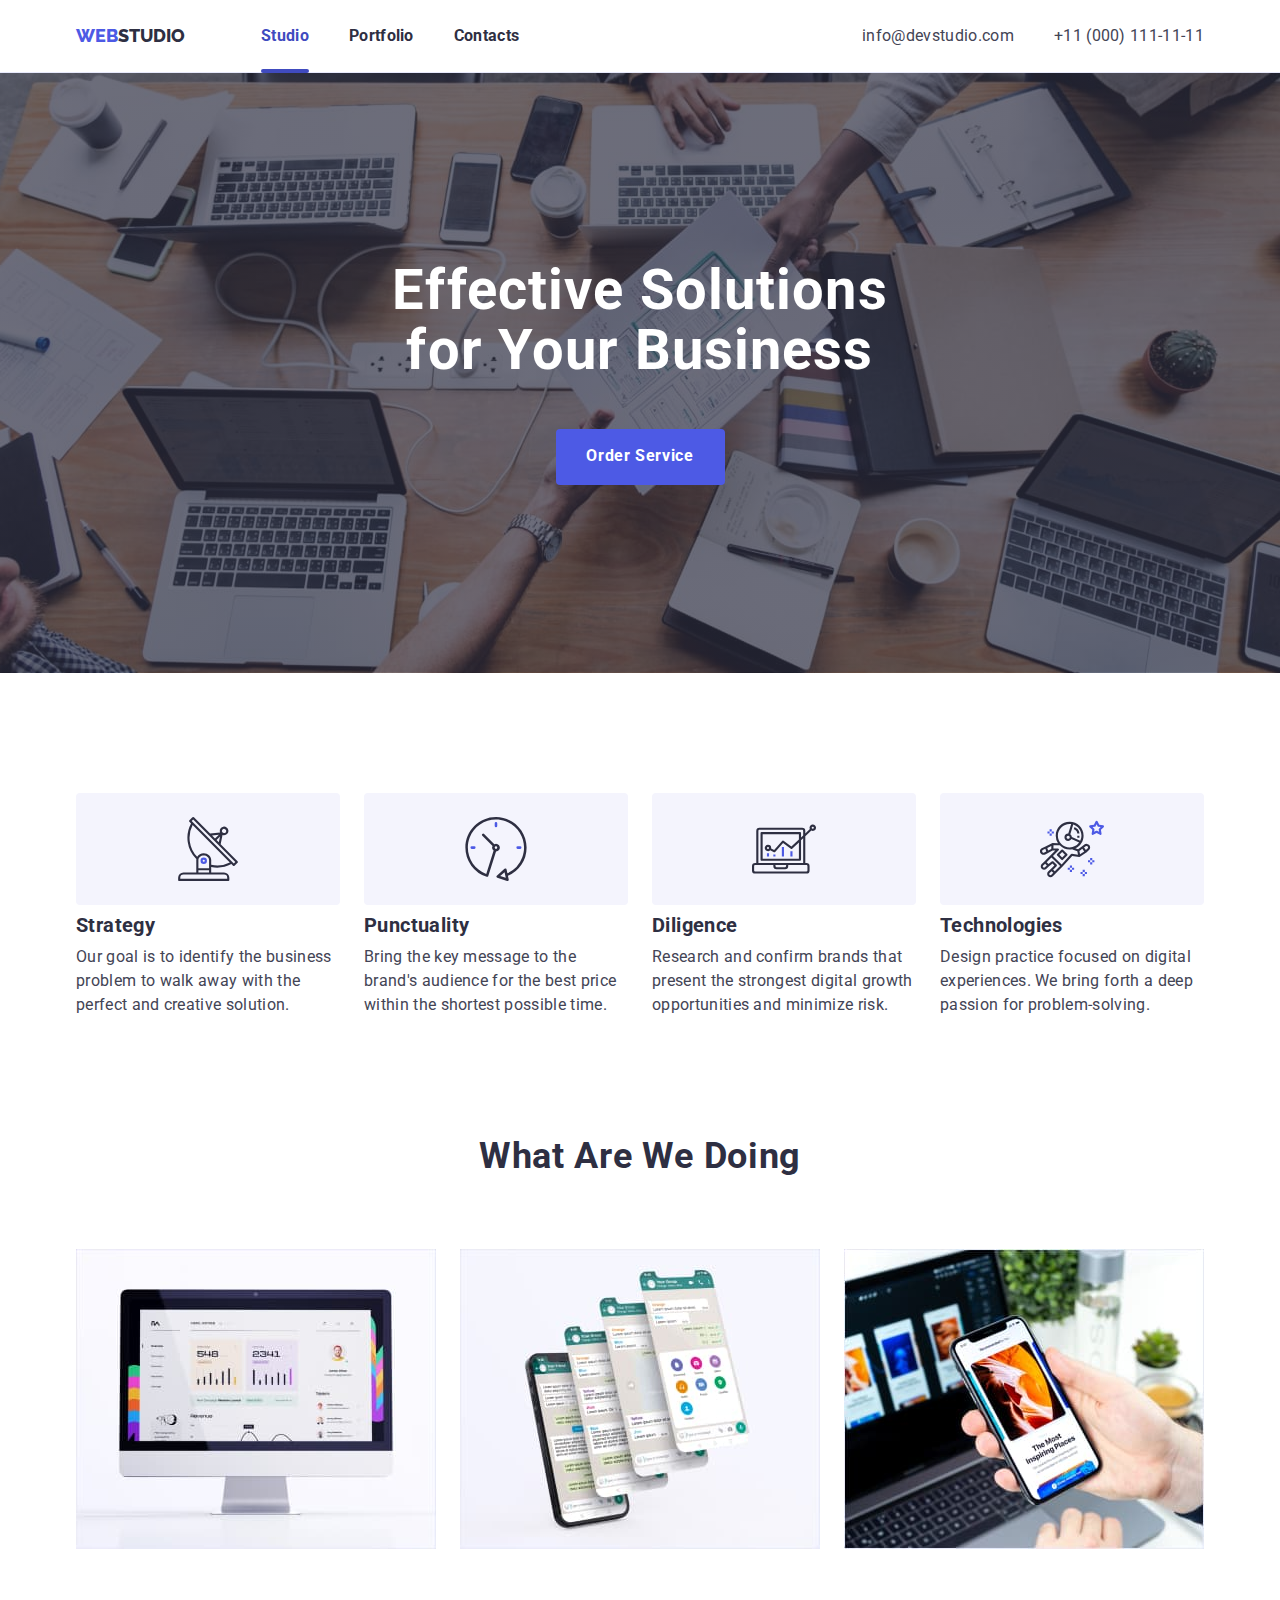
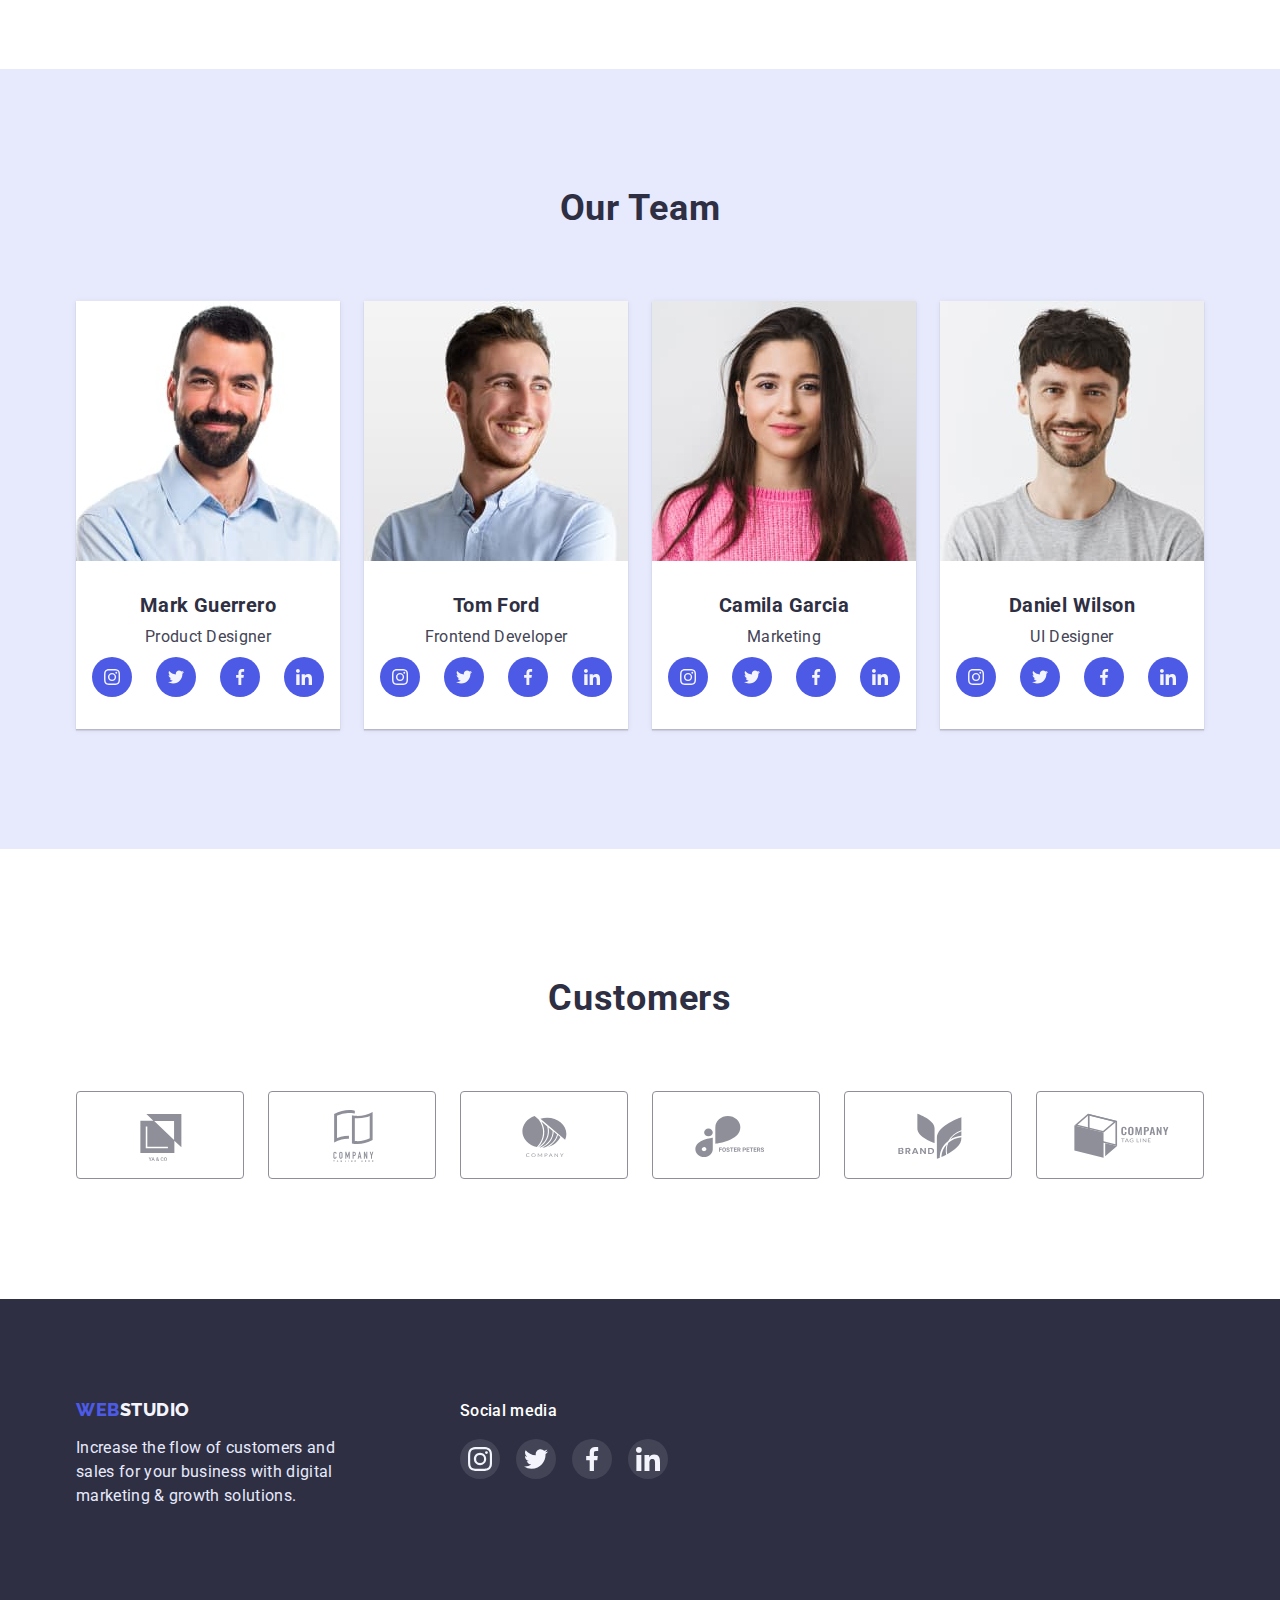
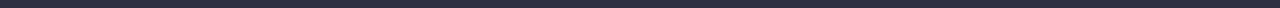
==== index.html @ 7f332500 "Create index.html" ====
<!DOCTYPE html>
<html lang="en">
<head>
    <meta charset="UTF-8">
    <meta http-equiv="X-UA-Compatible" content="IE=edge">
    <meta name="viewport" content="width=device-width, initial-scale=1.0">
    <title>Webstudio</title>
    <link rel="stylesheet" href="https://cdn.jsdelivr.net/npm/modern-normalize@1.1.0/modern-normalize.min.css">
    <link rel="preconnect" href="https://fonts.googleapis.com">
    <link rel="preconnect" href="https://fonts.gstatic.com" crossorigin>
    <link href="https://fonts.googleapis.com/css2?family=Raleway:wght@800&family=Roboto:wght@400;500;700;900&display=swap" rel="stylesheet">
    <link rel="stylesheet" href="./css/styles.css">
</head>
<body>
    <!--HEADER-->   
    <header class="header">
        
        <div class="container header-container">
        <a class="header-logo link" href="./index.html">Web<span class="header-logo-studio">Studio</span></a>
        <nav class="header-navigation">
            <ul class="header-list list">
                <li class="header-item">
                    <a class="header-link link current" href="./index.html">Studio</a>
                </li>
                <li class="header-item">
                    <a class="header-link link" href="./portfolio.html">Portfolio</a>
                </li>
                <li class="header-item">
                    <a class="header-link link" href="">Contacts</a>
                </li>
            </ul>
        </nav>
        <ul class="header-list list">
            <li class="header-item">
                <a class="contacts link" href="mailto:info@devstudio.com">info@devstudio.com</a>
            </li>
            <li class="header-item">
                <a class="contacts link" href="tel:+11(000)1111111">+11 (000) 111-11-11</a>
            </li>
        </ul>
        </div>
    </header>
    <main>
        <!--Hero-->
        <section class="hero">
            <div class="container">
            <h1 class="main-title">Effective Solutions for Your Business</h1>
            <button class="modal-btn" type="button" data-modal-open>Order Service</button>
        </div>
        </section>
        <section class="solutions section">
            
            <div class="container">
            <h2 hidden>solution</h2>
                <ul class="menu-solutions list">
                    <li class="menu-item">
                        <div class="menu-item-icon">
                            <svg class="menu-icon" width="64" height="64">
                            <use href="./images/icons.svg/symbol-defs[1].svg#icon-antenna" ></use>
                        </svg>
                        </div>
                        <p class="menu-name">Strategy</p>
                        <p class="menu-text">Our goal is to identify the business
                            problem to walk away with the perfect and creative solution. </p>
                    </li>
                    <li class="menu-item">
                        <div class="menu-item-icon">
                            <svg class="menu-icon" width="64" height="64">
                            <use href="./images/icons.svg/symbol-defs[1].svg#icon-clock" ></use>
                        </svg>
                        </div>
                        <p class="menu-name">Punctuality</p>
                        <p class="menu-text">Bring the key message to the brand's audience for the best price within the shortest possible time.</p>
                    </li>
                    <li class="menu-item">
                        <div class="menu-item-icon">
                            <svg class="menu-icon" width="64" height="64">
                            <use href="./images/icons.svg/symbol-defs[1].svg#icon-diagram" ></use>
                        </svg>
                        </div>
                        <p class="menu-name">Diligence</p>
                        <p class="menu-text">Research and confirm brands that present the strongest digital growth opportunities and minimize risk.
                        </p>
                    </li>
                    <li class="menu-item">
                        <div class="menu-item-icon">
                            <svg class="menu-icon" width="64" height="64">
                            <use href="./images/icons.svg/symbol-defs[1].svg#icon-astronaut-1-1" ></use>
                        </svg>
                        </div>
                        <p class="menu-name">Technologies</p>
                        <p class="menu-text">Design practice focused on digital experiences. We bring forth a deep passion for problem-solving.</p>
                    </li>
                </ul>
                </div>
        </section>
        <section class="images">
            <div class="container">
            <h2 class="images-title title">What are we doing</h2>
            <ul class="images-menu list">
                <li class="images-item"> 
                    <img src="./images/homework1/monitor.jpg" alt="monitor" width="360" height="300">
                </li>
                <li class="images-item"> 
                    <img src="./images/homework1/phones.jpg" alt="phones" width="360" height="300"> 
                </li>
                <li class="images-item">
                    <img src="./images/homework1/phone.jpg" alt="phone" width="360" height="300"> 
                </li>
            </ul>
            </div>
        </section>
        <section class="team section">
            <div class="container">
            <h2 class="team-title title">Our Team</h2>
            <ul class="team-photo list">
                <li class="team-item">
                   
                    <img src="./images/homework1/mark_guerrero.jpg" alt="man with a beard" width="264" height="260"> 
                <div class="team-item-container">
                 <h3 class="team-name">Mark Guerrero</h3> 
            <p class="team-text">Product Designer</p>
            <ul class="team-soc-list list">
                <li class="team-soc-item">
                    <a href="" class="team-soc-link link">
                    <svg class="team-soc-icon" width="16" height="16">
                        <use href="./images/icons.svg/symbol-defs[1].svg#icon-instagram-2-1"></use>
                    </svg>
                </a></li>
                <li class="team-soc-item">
                    <a href="" class="team-soc-link link">
                        <svg class="team-soc-icon" width="16" height="16">
                        <use href="./images/icons.svg/symbol-defs[1].svg#icon-twitter-1-1"></use>
                    </svg>
                </a></li>
                <li class="team-soc-item">
                    <a href="" class="team-soc-link link">
                    <svg class="team-soc-icon" width="16" height="16">
                        <use href="./images/icons.svg/symbol-defs[1].svg#icon-facebook-1-1"></use>
                    </svg>
                </a></li>
                <li class="team-soc-item"><a href="" class="team-soc-link link">
                    <svg class="team-soc-icon" width="16" height="16">
                        <use href="./images/icons.svg/symbol-defs[1].svg#icon-linkedin-1-1"></use>
                    </svg>
                </a></li>
            </ul>

                </div>
        </li>
                <li class="team-item">
                    <img src="./images/homework1/tom_ford.jpg" alt="blond man" width="264" height="260"> 
                <div class="team-item-container">
                    <h3 class="team-name">Tom Ford</h3>
            <p class="team-text">Frontend Developer</p> 
            <ul class="team-soc-list list">
                <li class="team-soc-item">
                    <a href="" class="team-soc-link link">
                    <svg class="team-soc-icon" width="16" height="16">
                        <use href="./images/icons.svg/symbol-defs[1].svg#icon-instagram-2-1"></use>
                    </svg>
                </a></li>
                <li class="team-soc-item">
                    <a href="" class="team-soc-link link">
                        <svg class="team-soc-icon" width="16" height="16">
                        <use href="./images/icons.svg/symbol-defs[1].svg#icon-twitter-1-1"></use>
                    </svg>
                </a></li>
                <li class="team-soc-item">
                    <a href="" class="team-soc-link link">
                    <svg class="team-soc-icon" width="16" height="16">
                        <use href="./images/icons.svg/symbol-defs[1].svg#icon-facebook-1-1"></use>
                    </svg>
                </a></li>
                <li class="team-soc-item"><a href="" class="team-soc-link link">
                    <svg class="team-soc-icon" width="16" height="16">
                        <use href="./images/icons.svg/symbol-defs[1].svg#icon-linkedin-1-1"></use>
                    </svg>
                </a></li>
            </ul>
                </div>
        </li>
                <li class="team-item">
                    <img src="./images/homework1/camila_garcia.jpg" alt="woman" width="264" height="260"> 
                <div class="team-item-container">
                    <h3 class="team-name">Camila Garcia</h3>
                    <p class="team-text">Marketing</p>
                    <ul class="team-soc-list list">
                        <li class="team-soc-item">
                            <a href="" class="team-soc-link link">
                            <svg class="team-soc-icon" width="16" height="16">
                                <use href="./images/icons.svg/symbol-defs[1].svg#icon-instagram-2-1"></use>
                            </svg>
                        </a></li>
                        <li class="team-soc-item">
                            <a href="" class="team-soc-link link">
                                <svg class="team-soc-icon" width="16" height="16">
                                <use href="./images/icons.svg/symbol-defs[1].svg#icon-twitter-1-1"></use>
                            </svg>
                        </a></li>
                        <li class="team-soc-item">
                            <a href="" class="team-soc-link link">
                            <svg class="team-soc-icon" width="16" height="16">
                                <use href="./images/icons.svg/symbol-defs[1].svg#icon-facebook-1-1"></use>
                            </svg>
                        </a></li>
                        <li class="team-soc-item"><a href="" class="team-soc-link link">
                            <svg class="team-soc-icon" width="16" height="16">
                                <use href="./images/icons.svg/symbol-defs[1].svg#icon-linkedin-1-1"></use>
                            </svg>
                        </a></li>
                    </ul>
                </div>
                </li>
                <li class="team-item">
                    <img src="./images/homework1/daniel_wilson.jpg" alt="man in a gray T-shirt" width="264" height="260"> 
                <div class="team-item-container">
                    <h3 class="team-name">Daniel Wilson</h3>
                <p class="team-text">UI Designer</p>
                <ul class="team-soc-list list">
                    <li class="team-soc-item">
                        <a href="" class="team-soc-link link">
                        <svg class="team-soc-icon" width="16" height="16">
                            <use href="./images/icons.svg/symbol-defs[1].svg#icon-instagram-2-1"></use>
                        </svg>
                    </a></li>
                    <li class="team-soc-item">
                        <a href="" class="team-soc-link link">
                            <svg class="team-soc-icon" width="16" height="16">
                            <use href="./images/icons.svg/symbol-defs[1].svg#icon-twitter-1-1"></use>
                        </svg>
                    </a></li>
                    <li class="team-soc-item">
                        <a href="" class="team-soc-link link">
                        <svg class="team-soc-icon" width="16" height="16">
                            <use href="./images/icons.svg/symbol-defs[1].svg#icon-facebook-1-1"></use>
                        </svg>
                    </a></li>
                    <li class="team-soc-item"><a href="" class="team-soc-link link">
                        <svg class="team-soc-icon" width="16" height="16">
                            <use href="./images/icons.svg/symbol-defs[1].svg#icon-linkedin-1-1"></use>
                        </svg>
                    </a></li>
                </ul>
                </div>
            </li>
            </ul>
        </div>
        </section>
        <section class="customers">
            <div class="container">
<h2 class="title">Customers</h2>
<ul class="customers-list list">
    <li class="customers-item"><a href="" class="customers-link link">
        <svg class="customers-icon" width="104" height="56">
            <use href="./images/icons.svg/symbol-defs[1].svg#icon-Logo-1"></use>
        </svg>
    </a></li>
    <li class="customers-item"><a href="" class="customers-link link">
        <svg class="customers-icon" width="104" height="56">
            <use href="./images/icons.svg/symbol-defs[1].svg#icon-Logo-2"></use>
        </svg>
    </a></li>
    <li class="customers-item"><a href="" class="customers-link link">
        <svg class="customers-icon" width="104" height="56">
            <use href="./images/icons.svg/symbol-defs[1].svg#icon-Logo-3"></use>
        </svg>
    </a></li>
    <li class="customers-item"><a href="" class="customers-link link">
        <svg class="customers-icon" width="104" height="56">
            <use href="./images/icons.svg/symbol-defs[1].svg#icon-Logo-4"></use>
        </svg>
    </a></li>
    <li class="customers-item"><a href="" class="customers-link link">
        <svg class="customers-icon" width="104" height="56">
            <use href="./images/icons.svg/symbol-defs[1].svg#icon-Logo-5"></use>
        </svg>
    </a></li>
    <li class="customers-item"><a href="" class="customers-link link">
        <svg class="customers-icon" width="104" height="56">
            <use href="./images/icons.svg/symbol-defs[1].svg#icon-Logo-6"></use>
        </svg>
    </a></li>
</ul>
</div>
        </section>
    </main>
    <footer class="footer">
        <div class=" footer-container container ">
        <div class="">
        <a class="footer-link link" href="/">Web<span class="footer-studio">Studio</span></a>
        <p class="footer-text">Increase the flow of customers and sales for your business with digital marketing & growth solutions.</p>
        </div>
        <div class="">
            <h3 class="footer-title">Social media</h3>
            <ul class="footer-soc-list list">
                <li class="footer-soc-item">
                    <a href="" class="footer-soc-link link">
                    <svg class="footer-soc-icon" width="24" height="24">
                        <use href="./images/icons.svg/symbol-defs[1].svg#icon-instagram-2-1"></use>
                    </svg>
                </a></li>
                <li class="footer-soc-item">
                    <a href="" class="footer-soc-link link">
                        <svg class="footer-soc-icon" width="24" height="24">
                        <use href="./images/icons.svg/symbol-defs[1].svg#icon-twitter-1-1"></use>
                    </svg>
                </a></li>
                <li class="footer-soc-item">
                    <a href="" class="footer-soc-link link">
                    <svg class="footer-soc-icon" width="24" height="24">
                        <use href="./images/icons.svg/symbol-defs[1].svg#icon-facebook-1-1"></use>
                    </svg>
                </a></li>
                <li class="footer-soc-item"><a href="" class="footer-soc-link link">
                    <svg class="footer-soc-icon" width="24" height="24">
                        <use href="./images/icons.svg/symbol-defs[1].svg#icon-linkedin-1-1"></use>
                    </svg>
                </a></li>
            </ul>
        </div></div>
    </footer>
    <div class="backdrop is-hidden" data-modal>
        <div class="modal">
            <button type="button" class="modal-close" data-modal-close>
                <svg class="modal-icon" widht="8" height="8">
                    <use href="./images/icons.svg/symbol-defs[1].svg#icon-close-black-18dp-2-1-1"></use>
                </svg>
            </button>
        </div>
    </div>
    <script src="./js/modal.js"></script>
</body>
</html>
---- css/styles.css ----
:root {
    --dark-color:#2E2F42;
    --text-color: #434455;
    --pressed-state-color: #404BBF;
    --btn-color: #FFFFFF;
    --links-color: #4D5AE5;
    --accent-color:#E7E9FC;
    --footer-logo-color: #F4F4FD;
}
body {
    font-family: 'Roboto', sans-serif;
   color: var(--text-color);

}
p,h1,h2,h3,h4,h5,h6 {
    margin-top: 0; 
    margin-bottom: 0;
     }
ol, ul{
    margin-top: 0; 
    margin-bottom: 0;
    padding-left: 0;
}
img {
    display: block;
}
.container {
    width: 1158px;
    padding-left: 15px;
    padding-right: 15px;
margin: 0 auto;


}
.section {
    padding-bottom: 120px;
    padding-top: 120px;
}
/*------------HEADER----------------*/
.list {
    list-style: none;
}
.link {
    text-decoration: none;
}
.header {
    padding-top: 24px;
    padding-bottom: 24px;
    border-bottom: 1px solid var(--accent-color);
}
.header-container {
    display: flex;
    align-items: center;
}

.header-logo {
font-family: 'Raleway', sans-serif;
font-weight: 800;
font-size: 18px;
line-height: 1.33;
text-transform: uppercase;
margin-right: 76px;
color: var(--links-color);
}

.header-logo-studio {
/* NAVY BLUE */
color: var(--dark-color);

}


/*-----------------nav-------------------------*/
.header-navigation {
    display: flex;
    align-items: center;
    margin-right: auto;
}
.header-list {
    display: flex;
    gap: 40px;  
}
.header-link {
    position: relative;
    font-weight: 700;
    font-size: 16px;
    line-height: 1.5;
    letter-spacing: 0.02em;
   /* navy blue */
   color: var(--dark-color);
    transition: color 250ms cubic-bezier(0.4, 0, 0.2, 1);
    
}
.header-link.current::after {
    content: "";
position: absolute;
width: 100%;
height: 4px;
background: #404BBF;
border-radius: 2px;
left: 0;
bottom: -28px;

}
.header-link:hover,
.header-link:focus {
    color: var(--pressed-state-color);
    background-color:var(--btn-color);
}
.header-list .header-link.current {
    color: var(--pressed-state-color);
}

/*-------------/nav----------------*/


/*--------------contacts--------------*/
.contacts {
    position: relative;
    font-size: 16px;
    line-height: 1.5;
    letter-spacing: 0.02em;
/* SLATE */
    color: var(--text-color);
    transition: color 250ms cubic-bezier(0.4, 0, 0.2, 1);
}
.contacts:hover,
.contacts:focus {
    color: var(--pressed-state-color);
   background-color: var(--btn-color);
}
/*----------------/contacts-------------------*/
/*--------------------/HEADER-----------*/
/*---------------MAIN-HERO-------------------*/
.hero {
    padding-top: 188px;
    padding-bottom: 188px;
    background-color: var(--dark-color);
    text-align: center;
    background-image: linear-gradient(
        rgba(46, 47, 66, 0.7),
        rgba(46, 47, 66, 0.7)
    ), url(../images/hw4/people-office.jpg);
    background-repeat: no-repeat;
    background-position: center;
    background-size: cover;
    max-width: 1440px;
    margin: auto;
}

.main-title {
max-width: 496px;
font-weight: 700;
font-size: 56px;
line-height: 1.07;
letter-spacing: 0.02em;
color: var(--btn-color);

margin-left: auto;
margin-right: auto;
margin-bottom: 48px;

}
.modal-btn {
    
  min-width: 169px;
  height: 56px;
    font-family: inherit;
    font-weight: 700;
    font-size: 16px;
    line-height: 1.18;
    letter-spacing: 0.04em;
    cursor: pointer;
    color: var(--btn-color);    
    background-color: var(--links-color);
    border-radius: 4px;
    border: none;
    transition: background-color 250ms cubic-bezier(0.4, 0, 0.2, 1);
}
.modal-btn:hover,
.modal-btn:focus
 { 
background-color: var(--pressed-state-color);

}
/*-----------------/Hero----------------*/
/*----------------- Section-SOLUTIONS---------*/
.menu-solutions {
    
    display: flex;
    flex-wrap: wrap;
    gap: 24px;
    column-gap: 24px;
    align-items: center;
     
}
.menu-item {
    flex-basis: calc((100% - 72px)/4);
    max-width: 264px;
}  
.menu-name{
   
    font-weight: 700;
    font-size: 20px;
    line-height: 1.2;
    letter-spacing: 0.02em; 
    /* NAVY BLUE */
    color: var(--dark-color);
    margin-bottom: 8px;
    margin-top: 8px;
}
.menu-text {
    
    font-size: 16px;
    line-height: 1.5;
    letter-spacing: 0.02em;
    /* SLATE */
    color: var(--text-color);    
}
.menu-item-icon {
    display: flex;
    border-radius: 4px;
        background-color: var(--footer-logo-color);
        align-items: center;
        justify-content: center;
        padding-top: 24px;
        padding-bottom: 24px;
}
.menu-icon{
    fill: var(--dark-color);
 
}
   
    
/*-----------------/section-SOLUTIONS---------*/
/*------------------sec-IMAGES-TEAM--------------------*/
.images-menu {
    display: flex;
    flex-wrap: wrap;
    gap: 24px;
    flex-basis: calc((100%-48px)/3);
}
.images {
    padding-bottom: 120px;
   
}
.title {

font-weight: 700;
font-size: 36px;
line-height: 1.11;
letter-spacing: 0.02em;
text-transform: capitalize;
color: var(--dark-color);
margin-bottom: 72px;
text-align: center;
}
/*------------------/sec-IMAGES--------------------*/


.team-item {
    box-shadow: 0px 1px 6px rgba(46, 47, 66, 0.08), 0px 1px 1px rgba(46, 47, 66, 0.16), 0px 2px 1px rgba(46, 47, 66, 0.08);
 
 background: var(--btn-color);

}

.team-name {
    
    font-weight: 700;
    font-size: 20px;
    line-height: 1.2;
    letter-spacing: 0.02em;
    /* NAVY BLUE */
    color: var(--dark-color);
  
    margin-bottom: 8px;
}
.team-text{
    font-size: 16px;
    line-height: 1.5;
    letter-spacing: 0.02em;
    /* SLATE */
    color: var(--text-color);
    margin-bottom: 8px;
}

.team {
    background-color: var(--accent-color);
}
.team-photo {
    display: flex;
    flex-wrap: wrap;
   gap: 24px;
   text-align: center;
   flex-basis: calc((100%-72px)/4); 
  
   
}
.team-item-container {
padding: 32px 16px;
}
.team-soc-list {
    display: flex;
    justify-content: center;
    list-style: none;
    gap: 24px;
    
}

.team-soc-item {
    width: 40px;
    height: 40px;
    
}

.team-soc-link{
    
    width: 100%;
    height: 100%;
    display: flex;
    border-radius: 50%;
    background-color: var(--links-color);
    align-items: center;
    justify-content: center;
    transition: background-color 250ms cubic-bezier(0.4, 0, 0.2, 1);
}
.team-soc-icon {
    fill:var(--footer-logo-color);
}
.team-soc-link:hover,
.team-soc-link:focus{
    background-color: var(--pressed-state-color);
}

/*------------------/sec-TEAM--------------------*/


/*------------------customers---------------------*/
.customers {
    padding-top: 130px;
    padding-bottom: 120px;
}
.customers-item {
    width: 168px;
    height: 88px;
    
}
.customers-link {
    width: 100%;
    height: 100%; 
    display: flex;
    border: 1px solid #8E8F99;
    border-radius: 4px;
align-items: center;
    justify-content: center;
    background-color: var(--btn-color);
    transition: border-color 250ms cubic-bezier(0.4, 0, 0.2, 1)
    ;
}
.customers-list {
    display: flex;
    justify-content: center;
    list-style: none;
    gap: 24px;
    
}
.customers-icon{
    
    fill: #8E8F99;
    transition: fill 250ms cubic-bezier(0.4, 0, 0.2, 1);
}
.customers-link:hover,

.customers-link:focus {
    border: 1px solid var(--pressed-state-color);
   
}
.customers-link:hover .customers-icon,

.customers-link:focus .customers-icon{
fill: var(--pressed-state-color);}



/*------------------FOOTER--------------------*/
.footer-link {
    font-family: 'Raleway', sans-serif;
font-weight: 800;
font-size: 18px;
line-height: 1.17;
letter-spacing: 0.03em;
text-transform: uppercase;
/* IRIS */
color: var(--links-color);

}
.footer-studio {
    /* CLOUD */
    color:var(--footer-logo-color); 
}
.footer-text {
font-size: 16px;
line-height: 1.5;
letter-spacing: 0.02em;
/* CORNFLOWER */
color: var(--accent-color);
margin-top: 16px;
max-width: 264px;
}
.footer {
    background-color: var(--dark-color);
    padding-top: 100px;
    padding-bottom: 100px;
    
}
.footer-container{
    display: flex;
    gap: 120px;
}
.footer-title{
    display: flex;
font-weight: 500;
font-size: 16px;
line-height: 1.5;
/* identical to box height, or 150% */
letter-spacing: 0.02em;
margin-bottom:16px ;
color: var(--btn-color);
}
.footer-soc-list {
    display: flex;
    justify-content: center;
    gap: 16px;
}

.footer-soc-item {
    width: 40px;
    height: 40px;
}
.footer-soc-link {
    width: 100%;
    height: 100%;
    display: flex;
    border-radius: 50%;
    align-items: center;
    justify-content: center;
    background-color: rgba(255, 255, 255, 0.1);
    transition:  background-color 250ms cubic-bezier(0.4, 0, 0.2, 1);
}

.footer-soc-icon {
    fill: var(--footer-logo-color);
}
.footer-soc-link:hover,
.footer-soc-link:focus{
    background-color: #31D0AA;
}
/*------------------/FOOTER--------------------*/


/*---------------PORTFOLIO-----------------*/
.visually-hidden {
    border: 0;
  clip: rect(0 0 0 0);
  height: 1px;
  margin: -1px;
  overflow: hidden;
  padding: 0;
  position: absolute;
  width: 1px; 
}
.filters {
    padding-top: 96px;
    padding-bottom: 120px;
    
}
.filters-list{
    display: flex;
    flex-basis: calc((100% - 96px)/5);
    justify-content: center;
    gap:24px;
    margin:0 auto; 
    margin-bottom: 72px;
}

.filters-btn {
    font-family: inherit;
font-weight: 500;
font-size: 16px;
line-height: 1.5;
display:flex;
align-items: flex-start;
text-align: center;
letter-spacing: 0.04em;
/* IRIS */
color: var(--links-color);
background: var(--footer-logo-color);
cursor: pointer;
border-radius: 4px;
transition: color 250ms cubic-bezier(0.4, 0, 0.2, 1), 
background-color 250ms cubic-bezier(0.4, 0, 0.2, 1),
 box-shadow 250ms cubic-bezier(0.4, 0, 0.2, 1),
  border-color 250ms cubic-bezier(0.4, 0, 0.2, 1);
padding: 12px 24px;
border: 1px solid var(--accent-color);
}
.filters-btn:hover,
.filters-btn:focus {
    color: var(--btn-color);
   background-color: var(--pressed-state-color);
   border: 1px solid var(--pressed-state-color);
   box-shadow: 0px 3px 1px rgba(0, 0, 0, 0.1), 
   0px 2px 1px rgba(0, 0, 0, 0.08), 0px 2px 2px rgba(0, 0, 0, 0.12);
}
.photos-title{
    font-weight: 500;
    font-size: 20px;
    line-height: 1.2;
    letter-spacing: 0.02em;
    /* NAVY BLUE */ 
    color: var(--dark-color); 
    margin-bottom: 8px;
    
}
.photos-subtitle{
    font-size: 16px;
    line-height: 1.5;
    letter-spacing: 0.02em;
    /* SLATE */
    color: var(--text-color);
}

 .photos-list {
 flex-basis: calc((100%-192px)/9);
 display: flex;   
 flex-wrap: wrap;
row-gap: 48px;
column-gap: 24px;

}

.photos-link{
   display: block;
    box-shadow: 0px 1px 6px rgba(46, 47, 66, 0.08);
    background-color: var(--btn-color);
    transition: box-shadow 250ms cubic-bezier(0.4, 0, 0.2, 1);
    
}

.photos-link:hover,
.photos-link:focus{  
   
box-shadow: 0px 1px 6px rgba(46, 47, 66, 0.08), 0px 1px 1px rgba(46, 47, 66, 0.16),
 0px 2px 1px rgba(46, 47, 66, 0.08);

}

.photos-text {
    border: 1px solid var(--accent-color);
   border-top: 0;
padding-top: 32px;
padding-left: 16px;
padding-bottom: 32px;
}
.photos-top-text {
position: absolute;
top: 0;
font-weight: 400;
font-size: 16px;
line-height:1.5;
/* or 150% */
letter-spacing: 0.02em;
/* CLOUD */
color: var(--footer-logo-color);
background-color: var(--links-color);
height: 100%;
padding: 40px 32px;
transform: translateY(100%);
transition: transform 250ms cubic-bezier(0.4, 0, 0.2, 1);
overflow: auto;
}
.photos-top-wrap{
    position: relative;
    overflow: hidden;
}


.photos-link:hover .photos-top-text,
.photos-link:focus .photos-top-text
{
transform: translateY(0);
}

.backdrop{
    position: fixed;
    top: 0;
    width: 100%;
    height: 100%; 
    background-color: rgba(17, 19,25, 0.439);
    transition: opacity 250ms cubic-bezier(0.4, 0, 0.2, 1), visibility 250ms cubic-bezier(0.4, 0, 0.2, 1);
}

.modal{
    position: absolute;
top: 50%;
left: 50%;
    width:408px ;
    min-height: 576px;
    background-color: #FCFCFC;
    box-shadow: 0px 1px 1px rgba(0, 0, 0, 0.14), 
    0px 1px 3px rgba(0, 0, 0, 0.12), 0px 2px 1px rgba(0, 0, 0, 0.2);
border-radius: 4px;
transform: translate(-50%, -50%) scaleX(1);
transition: transform 250ms cubic-bezier(0.4, 0, 0.2, 1);
padding: 24px;
}
.modal-close{
   
    width: 24px;
    height: 24px;
    background-color: var(--accent-color);
border: 1px solid rgba(0, 0, 0, 0.1);
border-radius: 50%;
cursor: pointer;
 display: flex;
 align-items: center;
     margin-left: auto;
}
.backdrop.is-hidden .modal{
    transform: translate(-50%, -50%) scaleX(0);

}
.is-hidden{
    opacity: 0;
    visibility: hidden;
    pointer-events: none;
}
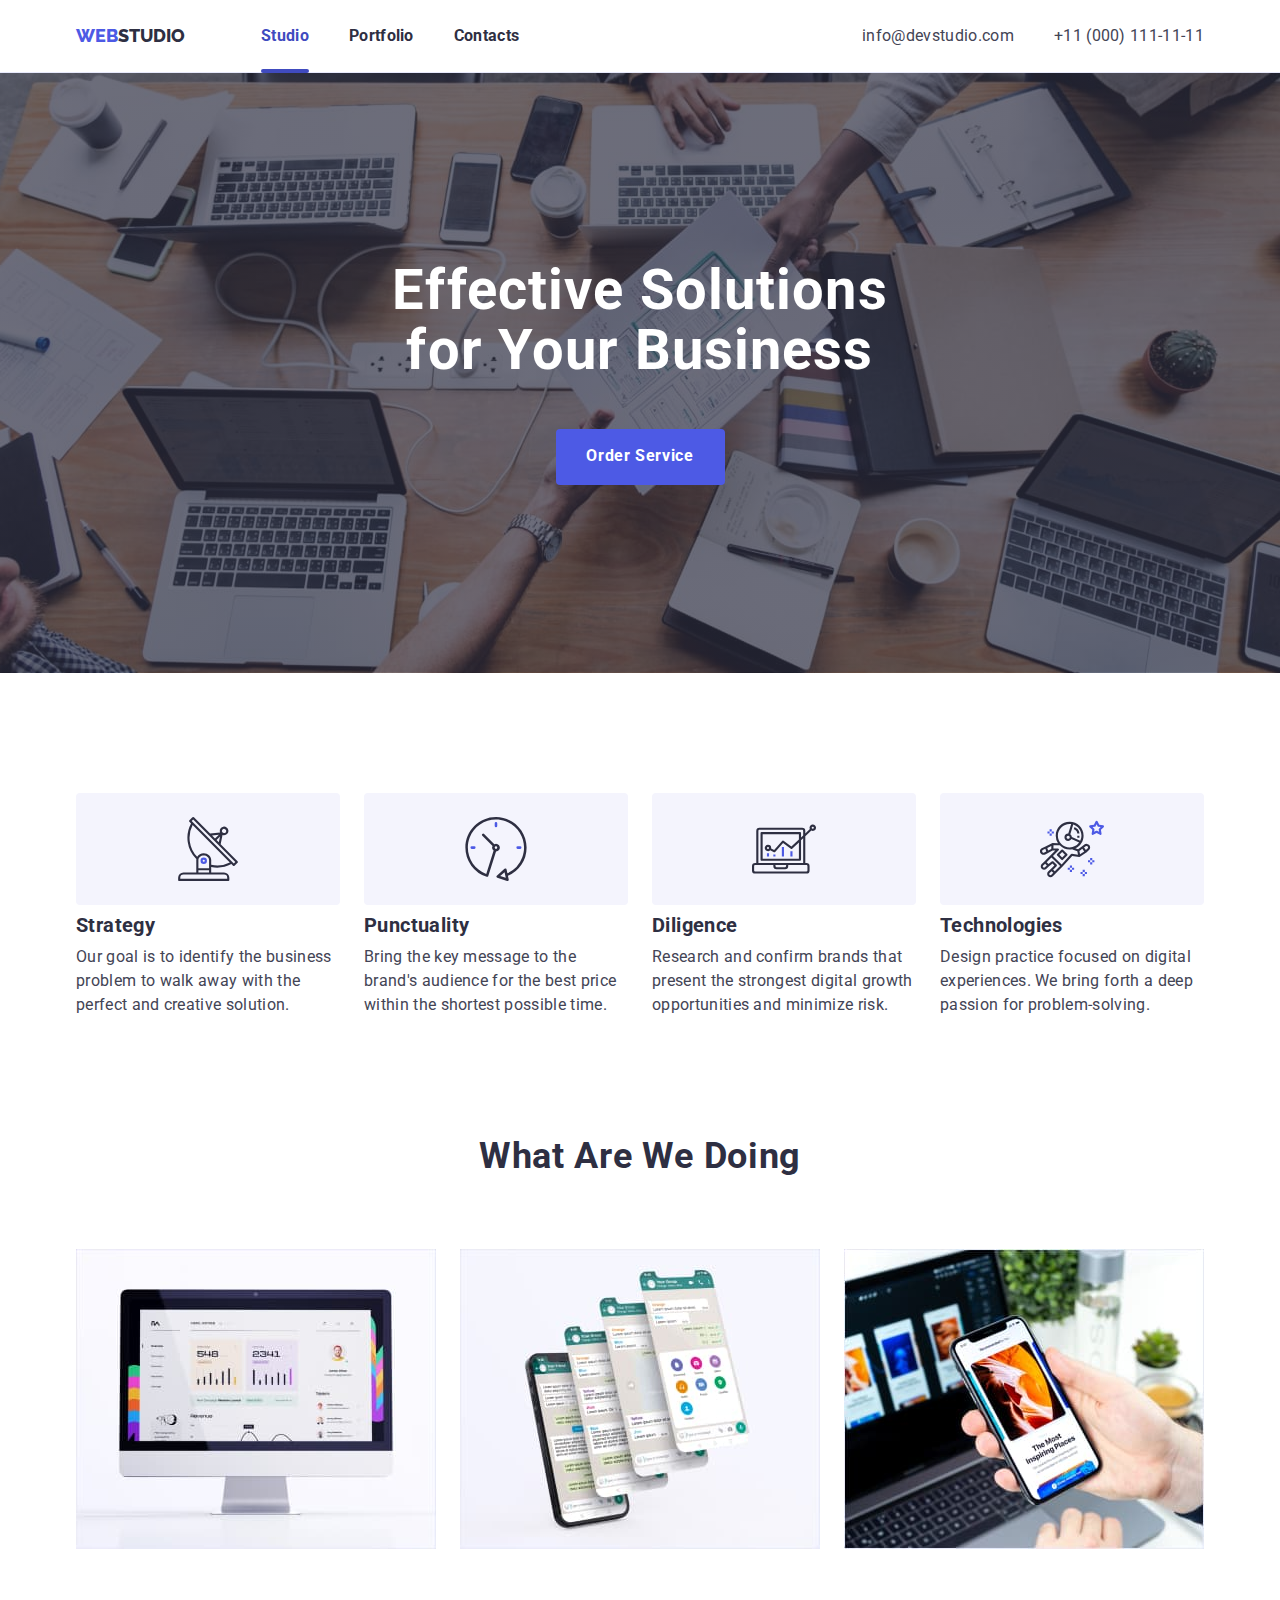
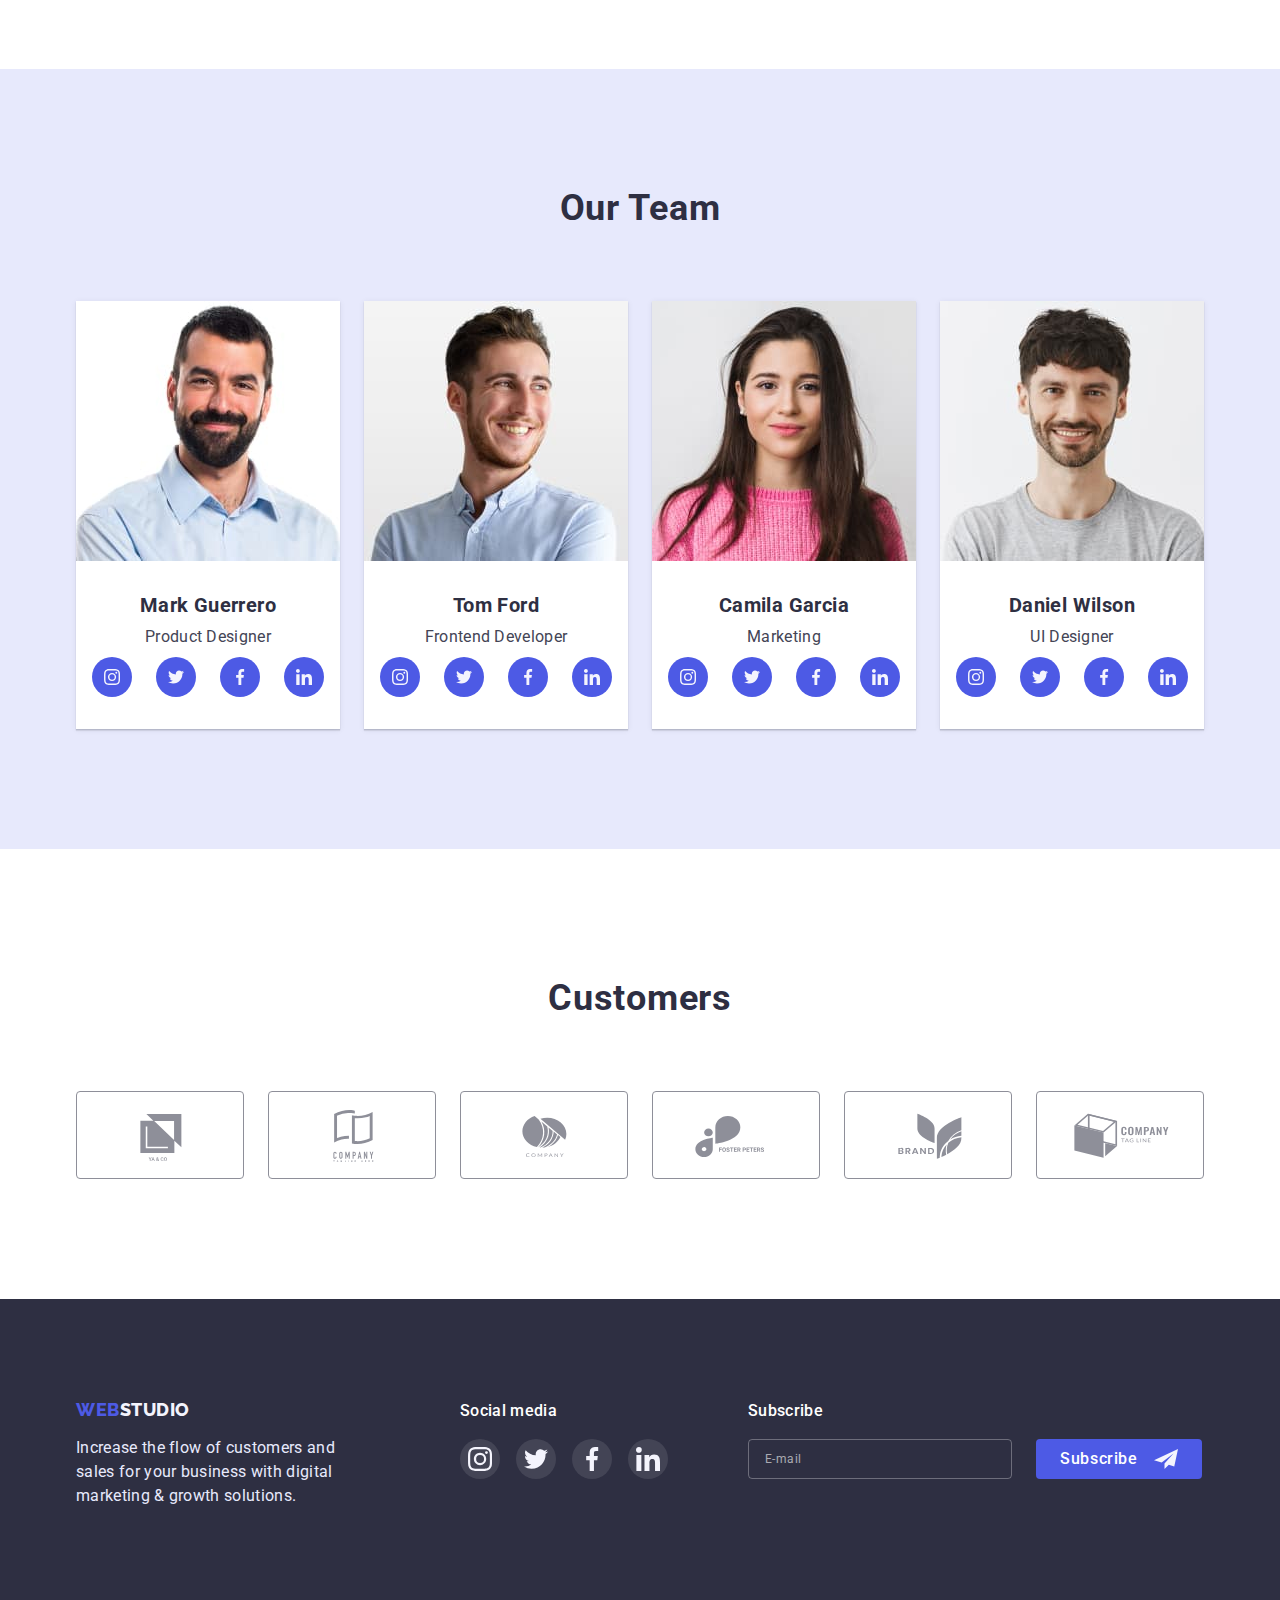
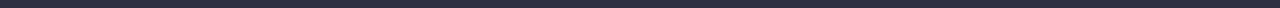
==== commit 6862765b: "Update index.html" ====
--- a/index.html
+++ b/index.html
@@ -285,13 +285,15 @@
 </div>
         </section>
     </main>
+
+
     <footer class="footer">
         <div class=" footer-container container ">
         <div class="">
         <a class="footer-link link" href="/">Web<span class="footer-studio">Studio</span></a>
         <p class="footer-text">Increase the flow of customers and sales for your business with digital marketing & growth solutions.</p>
         </div>
-        <div class="">
+        <div class="footer-field">
             <h3 class="footer-title">Social media</h3>
             <ul class="footer-soc-list list">
                 <li class="footer-soc-item">
@@ -318,17 +320,77 @@
                     </svg>
                 </a></li>
             </ul>
-        </div></div>
+        </div>
+        <div class="footer-sub">
+        <h3 class="footer-title-sub">Subscribe</h3>
+        <form class="footer-form">
+        <input type="email" class="footer-input" name="user-email" required placeholder="E-mail"/> 
+        <button type="submit" class="footer-submit">Subscribe
+            <svg class="footer-soc-icon" width="24" height="24">
+                <use href="./images/icons.svg/symbol-defs.svg#icon-Frame-3-1"></use>
+            </svg>
+        </button>
+    </form></div>
+    </div>
     </footer>
+   
     <div class="backdrop is-hidden" data-modal>
         <div class="modal">
             <button type="button" class="modal-close" data-modal-close>
-                <svg class="modal-icon" widht="8" height="8">
+                <svg class="modal-icon" width="8" height="8">
                     <use href="./images/icons.svg/symbol-defs[1].svg#icon-close-black-18dp-2-1-1"></use>
                 </svg>
             </button>
-        </div>
+            <p class="modal-title">Leave your contacts and we will call you back</p>
+           
+            <form class="modal-form">
+                <div class="modal-field">
+                    <label for="user-name" class="input-text">Name</label>
+                    <div class="input-wrap">
+                <input type="text" class="modal-input" id="user-name" name="user-name" required />
+                <svg class="input-icon" width="18" height="18">
+                    <use href="./images/icons.svg/symbol-defs.svg#icon-person-black-18dp-1-1"></use>
+                </svg>
+            </div>
+        </div>
+           
+            <div class="modal-field">
+                <label for="user-tel" class="input-text">Phone</label>
+                <div class="input-wrap">
+                <input type="tel" class="modal-input" id="user-tel" name="user-tel" required  />
+                <svg class="input-icon" width="18" height="18">
+                    <use href="./images/icons.svg/symbol-defs.svg#icon-phone-black-18dp-1-1"></use>
+                </svg>
+                </div>
+            </div>
+              
+                <div class="modal-field">
+                    <label for="user-email" class="input-text">Email</label>
+                    <div class="input-wrap">
+                <input type="email" class="modal-input" id="user-email" name="user-email" required/>
+                <svg class="input-icon" width="18" height="18">
+                    <use href="./images/icons.svg/symbol-defs.svg#icon-email-black-18dp-1-1"></use>
+                </svg></div>
+            </div>
+            <div class="modal-field">
+                <label for="user-comment" class="input-text">Comment</label>
+            <textarea name="user-comment" id="user-comment" class="modal-comment" placeholder="Text input"></textarea>
+        </div>
+          <div class="modal-field">
+            <input id="user-policy" type="checkbox" name="user_policy" value="true" class="modal-check visually-hidden"/>
+            <label for="user-policy" class="check-text">
+                <span>
+                    <svg class="check-icon" width="10" height="8">
+                        <use href="./images/icons.svg/symbol-defs.svg#icon-check-1"></use>
+                    </svg>
+                </span>I accept the terms and conditions of the&nbsp;<a href="">Privacy Policy</a></label>
+        </div>
+            
+            <button type="submit" class="modal-form-submit">Send</button>
+            </form>
     </div>
+        </div>
+   
     <script src="./js/modal.js"></script>
 </body>
 </html>--- a/css/styles.css
+++ b/css/styles.css
@@ -122,7 +122,8 @@
     letter-spacing: 0.02em;
 /* SLATE */
     color: var(--text-color);
-    transition: color 250ms cubic-bezier(0.4, 0, 0.2, 1);
+    transition: color 250ms cubic-bezier(0.4, 0, 0.2, 1),
+    background-color 250ms cubic-bezier(0.4, 0, 0.2, 1);
 }
 .contacts:hover,
 .contacts:focus {
@@ -416,7 +417,6 @@
 }
 .footer-container{
     display: flex;
-    gap: 120px;
 }
 .footer-title{
     display: flex;
@@ -444,6 +444,7 @@
     display: flex;
     border-radius: 50%;
     align-items: center;
+    
     justify-content: center;
     background-color: rgba(255, 255, 255, 0.1);
     transition:  background-color 250ms cubic-bezier(0.4, 0, 0.2, 1);
@@ -455,6 +456,78 @@
 .footer-soc-link:hover,
 .footer-soc-link:focus{
     background-color: #31D0AA;
+}
+.footer-field{
+    margin-left: 120px;
+    margin-right: 80px;
+}
+.footer-input {
+    width: 264px;
+    height: 40px;
+    background-color: transparent;
+    border: 1px solid rgba(255, 255, 255, 0.3);
+border-radius: 4px;
+outline: none;
+padding-left: 16px;
+color: #FFFFFF;
+font-size: 12px;
+display: flex;
+transition:border-color 250ms cubic-bezier(0.4, 0, 0.2, 1);
+}
+.footer-input:hover,
+.footer-input:focus{
+    border-color: 1px solid rgba(33, 150, 243, 0);
+    outline: none;
+}
+.footer-input::placeholder{
+    font-weight: 400;
+font-size: 12px;
+line-height: 2;
+display: flex;
+align-items: center;
+letter-spacing: 0.04em;
+color: rgba(255, 255, 255, 0.6);
+}
+.footer-submit {
+    min-width: 165px;
+    height: 40px;
+      font-weight: 500;
+      font-size: 16px;
+      line-height: 1.5;
+      letter-spacing: 0.04em;
+      cursor: pointer;
+      color: var(--btn-color);    
+      background-color: var(--links-color);
+      border-radius: 4px;
+      border: none;
+      display: flex;
+align-items: center;
+justify-content: center;
+gap: 16px;
+padding: 8px 24px;
+      transition: background-color 250ms cubic-bezier(0.4, 0, 0.2, 1);
+     
+    }
+  .footer-submit:hover,
+  .footer-submit:focus
+   { 
+  background-color: var(--pressed-state-color);
+}
+
+.footer-form{
+    display: flex;
+    gap: 24px;
+   
+}
+.footer-title-sub{
+    font-weight: 500;
+    display: flex;
+font-size: 16px;
+line-height: 1.5;
+letter-spacing: 0.02em;
+color: #FFFFFF;
+margin-bottom: 16px;
+
 }
 /*------------------/FOOTER--------------------*/
 
@@ -592,6 +665,9 @@
 transform: translateY(0);
 }
 
+
+/*----------/PORTFOLIO---------------------*/
+/*-------------MODAL--------------------*/
 .backdrop{
     position: fixed;
     top: 0;
@@ -613,10 +689,13 @@
 border-radius: 4px;
 transform: translate(-50%, -50%) scaleX(1);
 transition: transform 250ms cubic-bezier(0.4, 0, 0.2, 1);
-padding: 24px;
+padding: 72px 24px 24px 24px;
 }
 .modal-close{
-   
+   position: absolute;
+   top: 24px;
+   right: 24px;
+   justify-content: center;
     width: 24px;
     height: 24px;
     background-color: var(--accent-color);
@@ -626,6 +705,14 @@
  display: flex;
  align-items: center;
      margin-left: auto;
+     transition: fill 250ms cubic-bezier(0.4, 0, 0.2, 1),
+      background-color 250ms cubic-bezier(0.4, 0, 0.2, 1)
+     
+}
+.modal-close:hover,
+.modal-close:active{
+    background-color: #404BBF;
+    fill: #FFFFFF;
 }
 .backdrop.is-hidden .modal{
     transform: translate(-50%, -50%) scaleX(0);
@@ -636,3 +723,132 @@
     visibility: hidden;
     pointer-events: none;
 }
+.modal-title{
+    
+    font-weight: 500;
+    font-size: 16px;
+    line-height: 1.5;
+    text-align: center;
+    letter-spacing: 0.02em;
+    color: #2E2F42;
+    margin-bottom: 14px;
+}
+.modal-input{
+    width: 100%;
+    height: 40px;
+    background-color: transparent;
+    border: 1px solid rgba(33, 33, 33, 0.2);
+border-radius: 4px;
+outline: none;
+padding-left: 38px;
+color: #000000;
+font-size: 16px;
+transition:border-color 250ms cubic-bezier(0.4, 0, 0.2, 1);
+}
+
+.input-wrap{
+    position: relative;
+    
+    margin-bottom: 8px;
+}
+.input-icon{
+   position: absolute; 
+   left: 16px;
+   transform: translateY(-50%);
+   top: 50%;
+   transition:fill 250ms cubic-bezier(0.4, 0, 0.2, 1);
+}
+.modal-input:focus{
+    border-color: #4D5AE5;
+}
+.modal-input:focus + .input-icon{
+    fill: #4D5AE5;
+}
+.modal-input::placeholder{
+    font-size: 12px;
+    color: rgba(117, 117, 117, 0.5);
+}
+.input-text{
+   display: inline-block;
+    font-weight: 400;
+    font-size: 12px;
+    line-height: 1.33;
+    letter-spacing: 0.01em;
+    color: #8E8F99;
+    margin-bottom: 4px;
+}
+.modal-comment{
+    width: 100%;
+    height: 120px;
+    border: 1px solid rgba(33, 33, 33, 0.2);
+border-radius: 4px;
+outline: none;
+background-color: transparent;
+
+padding: 8px 16px;
+resize: none;
+}
+.modal-comment::placeholder{
+    font-weight: 400;
+font-size: 12px;
+line-height: 1.33;
+letter-spacing: 0.04em;
+color: rgba(117, 117, 117, 0.5);
+
+}
+.check-text span{
+    width: 16px;
+    height: 16px;
+    border: 1.25px solid #2E2F42;
+border-radius: 2px;
+display: flex;
+margin-right: 8px;
+align-items: center;
+justify-content: center;
+fill: transparent;
+
+}
+.modal-check:checked + .check-text span{
+    background-color: #404BBF;
+/* OCEAN */
+border: none;
+fill: #F4F4FD;
+
+}
+.check-text{
+    font-weight: 400;
+font-size: 12px;
+line-height: 1.33;
+letter-spacing: 0.04em;
+color: #757575;
+display: flex;
+margin-top: 16px;
+    margin-bottom: 24px;
+}
+.modal-form-submit{
+    min-width: 169px;
+  height: 56px;
+    font-family: inherit;
+    font-weight: 700;
+    font-size: 16px;
+    line-height: 1.5;
+    letter-spacing: 0.04em;
+    cursor: pointer;
+    color: var(--btn-color);    
+    background-color: var(--links-color);
+    border-radius: 4px;
+    border: none;
+    transition: background-color 250ms cubic-bezier(0.4, 0, 0.2, 1);
+
+align-self: center;
+
+}
+.modal-form-submit:hover,
+.modal-form-submit:hover{
+    background-color: var(--pressed-state-color);
+
+}
+.modal-form{
+    display: flex;
+    flex-direction: column;
+}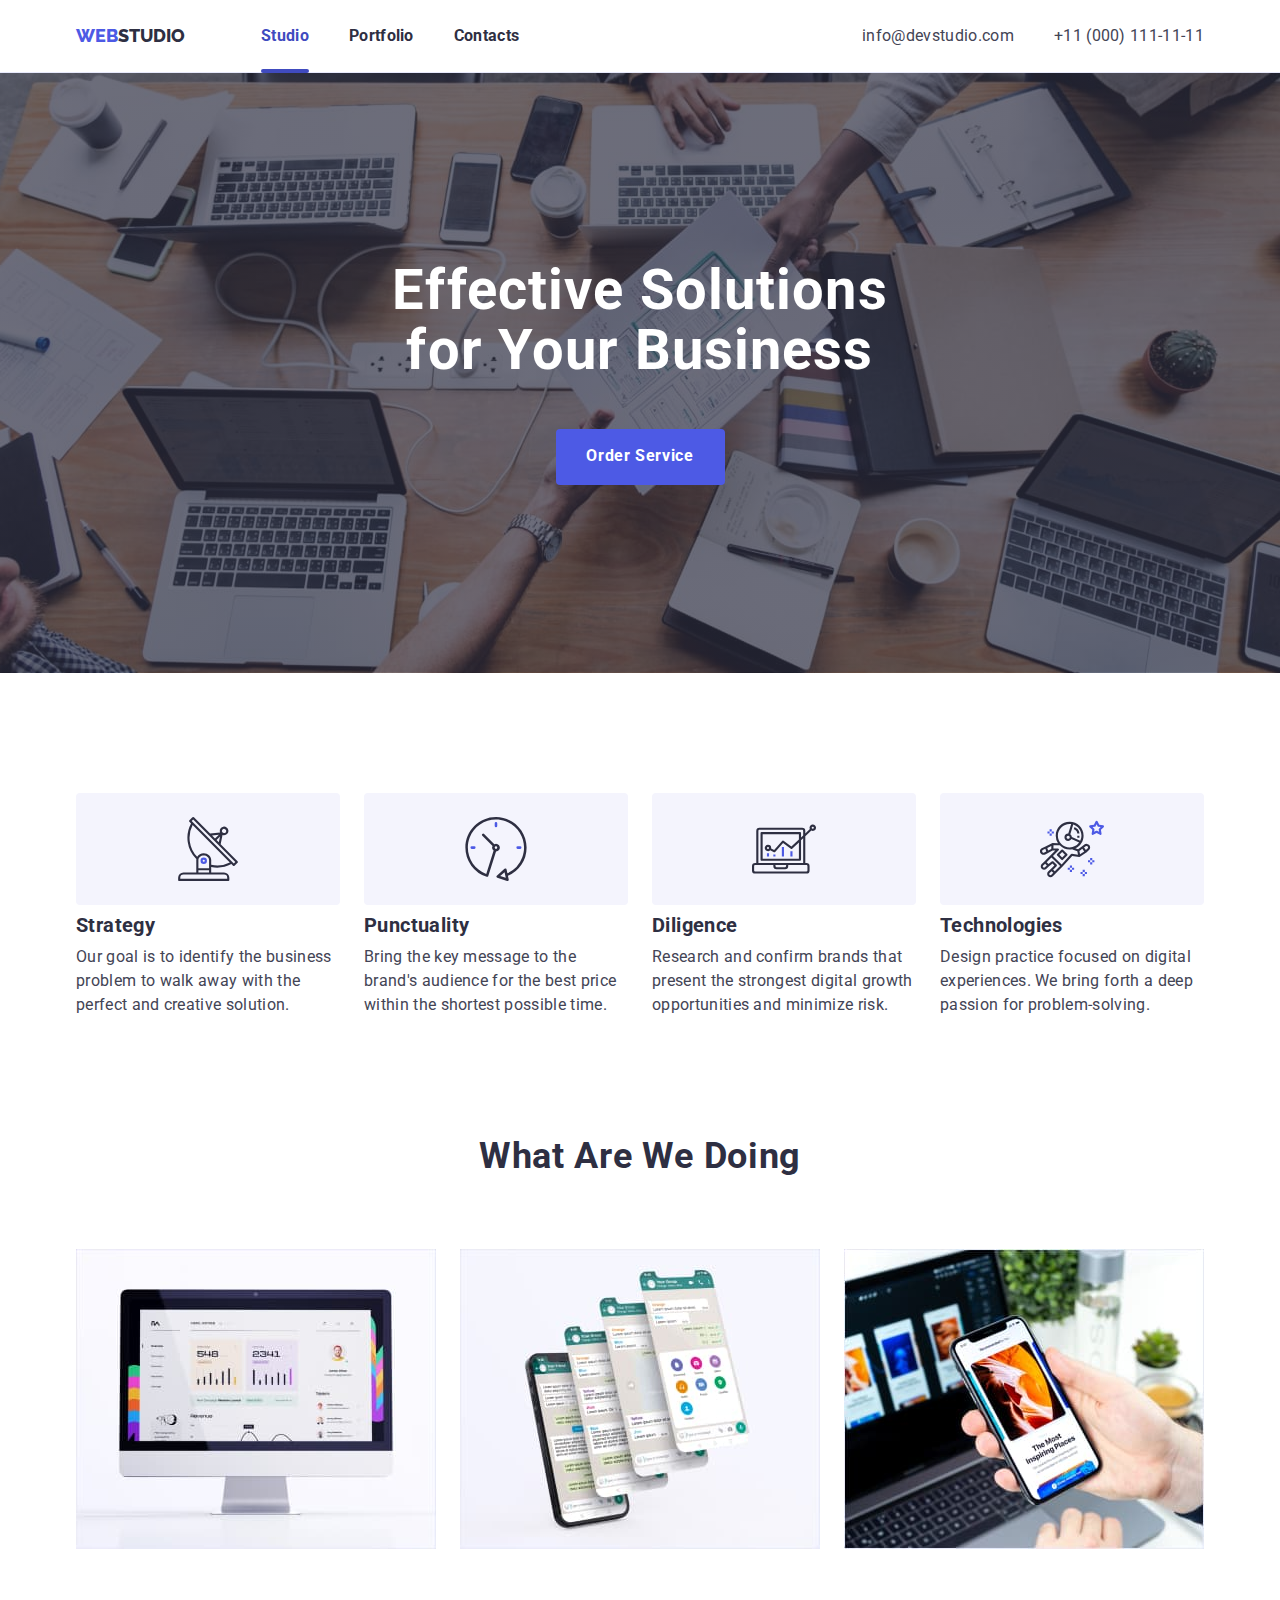
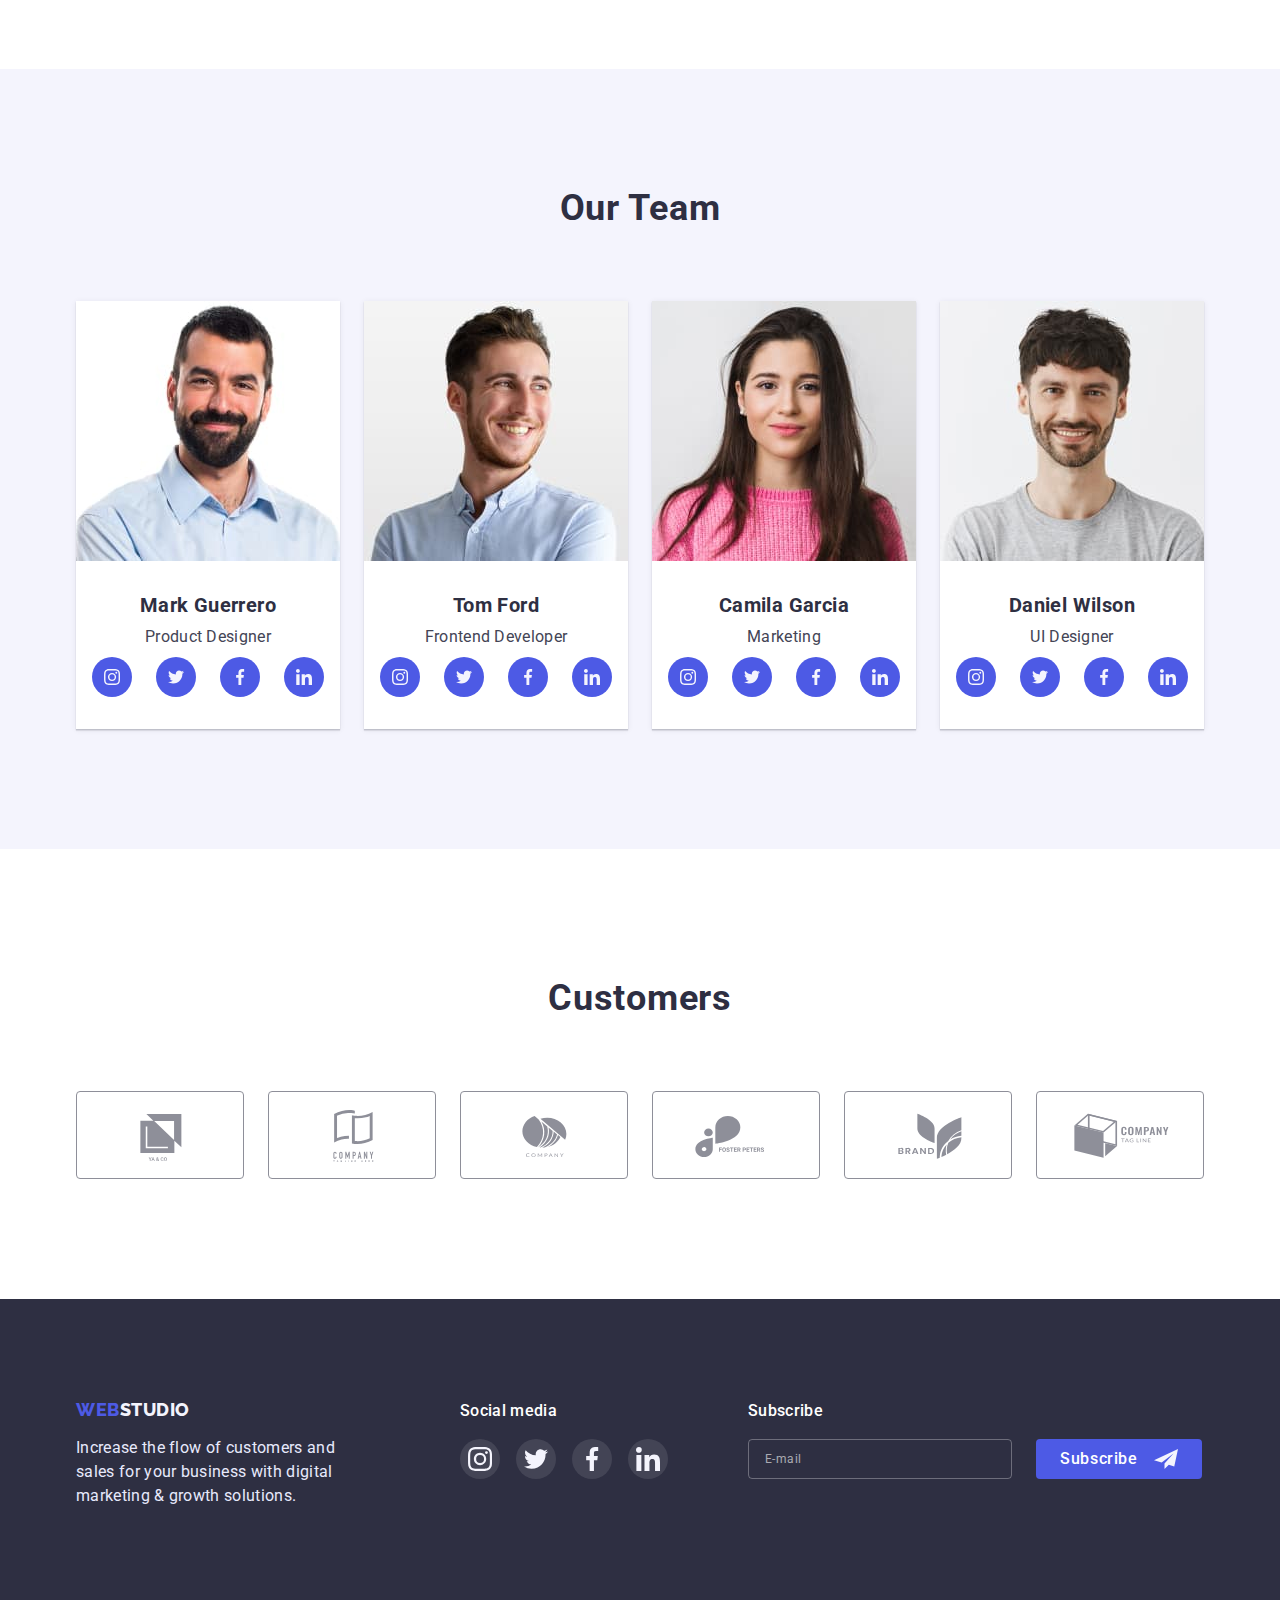
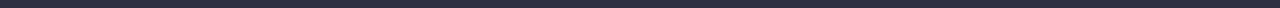
==== commit 1a44e485: "Update index.html" ====
--- a/index.html
+++ b/index.html
@@ -344,7 +344,7 @@
             <p class="modal-title">Leave your contacts and we will call you back</p>
            
             <form class="modal-form">
-                <div class="modal-field">
+              
                     <label for="user-name" class="input-text">Name</label>
                     <div class="input-wrap">
                 <input type="text" class="modal-input" id="user-name" name="user-name" required />
@@ -352,9 +352,9 @@
                     <use href="./images/icons.svg/symbol-defs.svg#icon-person-black-18dp-1-1"></use>
                 </svg>
             </div>
-        </div>
+       
            
-            <div class="modal-field">
+            
                 <label for="user-tel" class="input-text">Phone</label>
                 <div class="input-wrap">
                 <input type="tel" class="modal-input" id="user-tel" name="user-tel" required  />
@@ -362,21 +362,21 @@
                     <use href="./images/icons.svg/symbol-defs.svg#icon-phone-black-18dp-1-1"></use>
                 </svg>
                 </div>
-            </div>
+        
               
-                <div class="modal-field">
+                
                     <label for="user-email" class="input-text">Email</label>
                     <div class="input-wrap">
                 <input type="email" class="modal-input" id="user-email" name="user-email" required/>
                 <svg class="input-icon" width="18" height="18">
                     <use href="./images/icons.svg/symbol-defs.svg#icon-email-black-18dp-1-1"></use>
                 </svg></div>
-            </div>
-            <div class="modal-field">
+            
+        
                 <label for="user-comment" class="input-text">Comment</label>
             <textarea name="user-comment" id="user-comment" class="modal-comment" placeholder="Text input"></textarea>
-        </div>
-          <div class="modal-field">
+        
+         
             <input id="user-policy" type="checkbox" name="user_policy" value="true" class="modal-check visually-hidden"/>
             <label for="user-policy" class="check-text">
                 <span>
@@ -384,9 +384,8 @@
                         <use href="./images/icons.svg/symbol-defs.svg#icon-check-1"></use>
                     </svg>
                 </span>I accept the terms and conditions of the&nbsp;<a href="">Privacy Policy</a></label>
-        </div>
-            
-            <button type="submit" class="modal-form-submit">Send</button>
+        
+           <button type="submit" class="modal-form-submit">Send</button>
             </form>
     </div>
         </div>
--- a/css/styles.css
+++ b/css/styles.css
@@ -287,7 +287,7 @@
 }
 
 .team {
-    background-color: var(--accent-color);
+    background-color:#F4F4FD;
 }
 .team-photo {
     display: flex;
